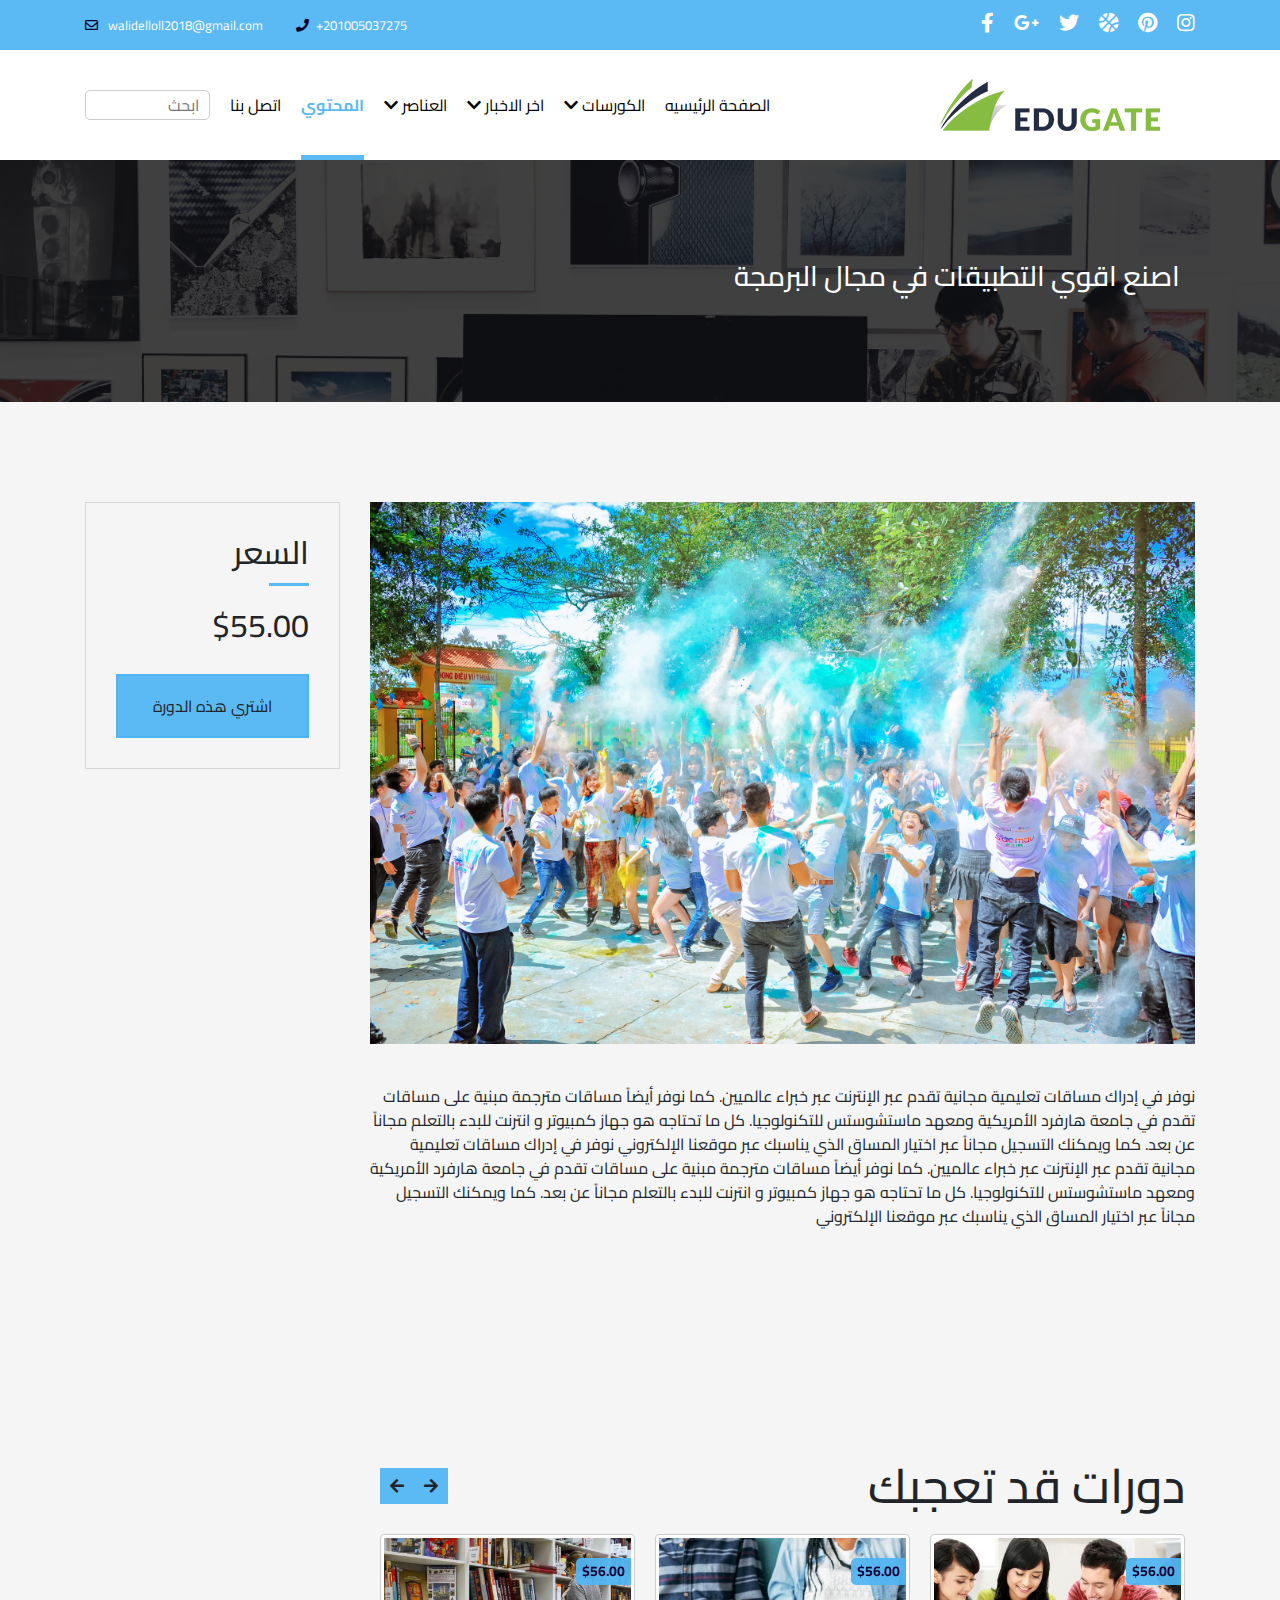
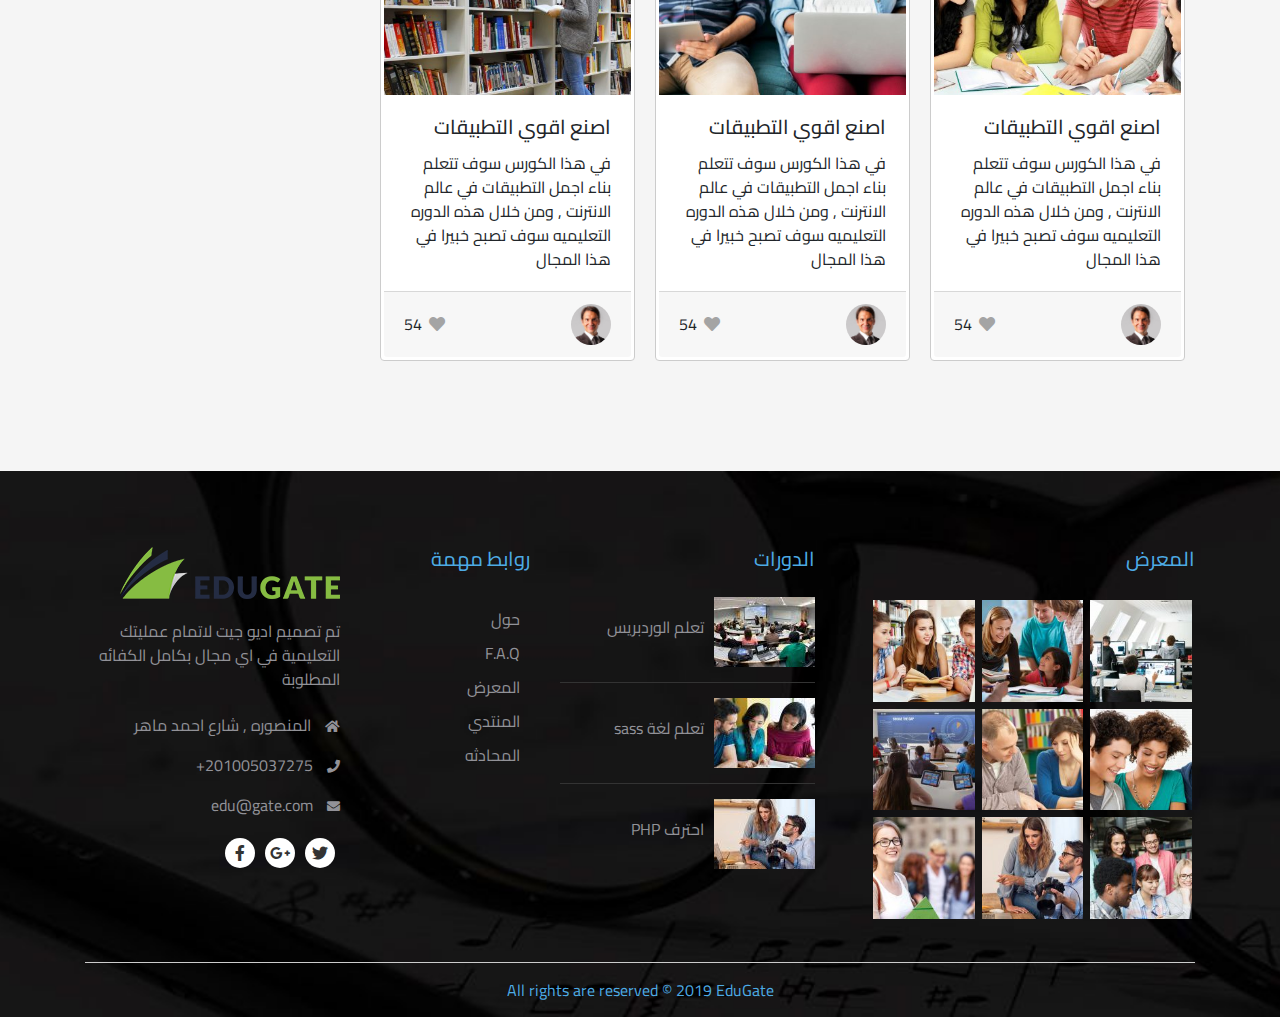
==== inner-pages/content.html @ 01ead056 "final changes *website is done*" ====
<!DOCTYPE html>
<html>
  <head>
    <meta charset="UTF-8">
    <meta meta name="viewport" content="width=device-width, initial-scale=1.0">
    <meta name="keywords" content="HTML,CSS,XML,JavaScript">
    <meta name="author" content="MR. Loll">
    <title>EduGate - Content</title>
    <link rel="stylesheet" href="https://fonts.googleapis.com/css?family=Cairo&amp;display=swap">
    <link rel="stylesheet" href="../css/all.min.css" type="text/css">
    <link rel="stylesheet" href="../css/bootstrap.min.css" type="text/css">
    <link rel="stylesheet" href="../css/animate.css" type="text/css">
    <link rel="stylesheet" href="../css/slick.css" type="text/css">
    <link rel="stylesheet" href="../css/jquery.fancybox.min.css" type="text/css">
    <link rel="stylesheet" href="../css/app.css" type="text/css">
    <link rel="stylesheet" href="../css/content.css" type="text/css">
    <style>
      .felx {width: 100%}
      .contact-form form .form-group:first-of-type{margin-left: 50px}
      .contact-form form .form-group {width: 50%}
      input[type="submit"] {margin}
      @media (max-width: 576px) {
          form {
              margin-top:0;
          }
      }
    </style>
  </head>
  <body>
    <!--**************************-->
    <!--==========================-->
    <!--       START HEADER-->
    <!--==========================-->
    <!--**************************-->
    <header>
      <div class="top-nav d-none d-md-block">
        <div class="container">
          <div class="row">
            <div class="contact col-12 col-lg-6 text-center text-lg-left">
              <div class="mail">                           <a href="mailto:walidelloll2018@gmail.com"><i class="far fa-envelope"></i> walidelloll2018@gmail.com</a></div>
              <div class="phone"><i class="fas fa-phone"></i><span>+201005037275</span></div>
            </div>
            <div class="social col-12 col-lg-6 text-center text-lg-right"><a class="facebook" href="http://facebook.com" target="_blank"><i class="fab fa-facebook-f"></i></a><a class="facebook" href="http://google.com" target="_blank"><i class="fab fa-google-plus-g"></i></a><a class="facebook" href="http://twitter.com" target="_blank"><i class="fab fa-twitter"></i></a><a class="facebook" href="http://dribble.com" target="_blank"><i class="fas fa-basketball-ball"></i></a><a class="facebook" href="http://pinterest.com" target="_blank"><i class="fab fa-pinterest"></i></a><a class="facebook" href="http://instagram.com" target="_blank"><i class="fab fa-instagram"></i></a></div>
          </div>
        </div>
      </div>
      <!--**************************-->
      <!--==========================-->
      <!--      START NAV BAR-->
      <!--==========================-->
      <!--**************************-->
      <nav>
        <div class="container">
          <div class="row">
            <div class="bars col"><i class="fas fa-bars"></i></div>
            <div class="nav-links col-12 col-lg-9 text-right">
              <div class="wrapper">
                <ul> 
                  <!--=============-->
                  <!-- one link -->
                  <!--==============-->
                  <li class="link"> <a href="../index.html">الصفحة الرئيسيه</a></li>
                  <!--=============-->
                  <!-- one link -->
                  <!--==============-->
                  <li class="link" data-class=".courses"><a href="courses.html"><i class="fas fa-chevron-down"></i>  الكورسات</a>
                    <div class="box courses">
                      <ul>
                        <!--=============-->
                        <!-- sublinks-->
                        <!--==============-->
                        <li><a href="#">الكورس الاول</a></li>
                        <li><a href="#">الكورس الثاني</a></li>
                        <li><a href="#">الكورس الثالث</a></li>
                      </ul>
                    </div>
                  </li>
                  <!--=============-->
                  <!-- one link -->
                  <!--==============-->
                  <li class="link" data-class=".news"><a href="#"><i class="fas fa-chevron-down"></i>  اخر الاخبار</a>
                    <div class="box news">
                      <ul>
                        <!--=============-->
                        <!-- sublinks-->
                        <!--==============-->
                        <li><a href="#">الخبر الاول</a></li>
                        <li><a href="#">الخبر الثاني</a></li>
                        <li><a href="#">الخبر الثالث</a></li>
                      </ul>
                    </div>
                  </li>
                  <!--=============-->
                  <!-- one link -->
                  <!--==============-->
                  <li class="link" data-class=".elements"><a href="#"><i class="fas fa-chevron-down"></i>  العناصر </a>
                    <div class="box elements">
                      <ul>
                        <!--=============-->
                        <!-- sublinks-->
                        <!--==============-->
                        <li><a href="#">العنصر الاول</a></li>
                        <li><a href="#">العنصر الثاني</a></li>
                        <li><a href="#">العنصر الثالث</a></li>
                      </ul>
                    </div>
                  </li>
                  <!--=============-->
                  <!-- one link -->
                  <!--==============-->
                  <li class="link active"> <a href="content.html">المحتوي</a></li>
                  <!--=============-->
                  <!-- one link -->
                  <!--==============-->
                  <li class="link"><a href="contact.html">اتصل بنا</a></li>
                  <li class="link search">
                    <form dir="rtl">
                      <input type="search" placeholder="ابحث">
                    </form>
                  </li>
                </ul>
              </div>
            </div>
            <div class="brand col-3">
              <div class="img"><img class="img-fluid" src="../images/logo-1.png"></div>
            </div>
          </div>
        </div>
      </nav>
    </header>
    <!--**************************-->
    <!--==========================-->
    <!--  START CONTACT FORM-->
    <!--==========================-->
    <!--**************************-->
    <!--**************************-->
    <!--==========================-->
    <!--      START   DESC-->
    <!--==========================-->
    <!--**************************-->
    <section class="top-desc text-right">
      <div class="overlay"></div>
      <div class="container">
        <h3>اصنع اقوي التطبيقات في مجال البرمجة</h3>
      </div>
    </section>
    <!--**************************-->
    <!--==========================-->
    <!--      PRICE BOX-->
    <!--==========================-->
    <!--**************************-->
    <section class="content text-right">
      <div class="container">
        <div class="row">
          <div class="col-12 col-md-3 order-2 order-md-0">
            <div class="holder">
              <div class="price-box">
                <h4>السعر</h4>
                <h5>$55.00</h5><a href="#">اشتري هذه الدورة</a>
              </div>
            </div>
          </div>
          <div class="col-12 col-md-9">
            <div class="img"><img class="img-fluid" src="../images/content-1.jpg" alt="#"></div>
            <div class="text">
              <p>نوفر في إدراك مساقات تعليمية مجانية تقدم عبر الإنترنت عبر خبراء عالميين. كما نوفر أيضاً مساقات مترجمة مبنية على مساقات تقدم في جامعة هارفرد الأمريكية ومعهد ماستشوستس للتكنولوجيا. كل ما تحتاجه هو جهاز كمبيوتر و انترنت للبدء بالتعلم مجاناً عن بعد. كما ويمكنك التسجيل مجاناً عبر اختيار المساق الذي يناسبك عبر موقعنا الإلكتروني  نوفر في إدراك مساقات تعليمية مجانية تقدم عبر الإنترنت عبر خبراء عالميين. كما نوفر أيضاً مساقات مترجمة مبنية على مساقات تقدم في جامعة هارفرد الأمريكية ومعهد ماستشوستس للتكنولوجيا. كل ما تحتاجه هو جهاز كمبيوتر و انترنت للبدء بالتعلم مجاناً عن بعد. كما ويمكنك التسجيل مجاناً عبر اختيار المساق الذي يناسبك عبر موقعنا الإلكتروني</p>
            </div>
          </div>
        </div>
      </div>
    </section>
    <!--**************************-->
    <!--==========================-->
    <!--       COURSES -->
    <!--==========================-->
    <!--**************************-->
    <section class="course">
      <div class="container"> 
        <h2 class="text-center">دورات قد تعجبك</h2>
        <div class="row justify-content-end">
          <div class="related-courses col-12 col-md-9">
            <div class="course-item text-right">
              <div class="card">
                <div class="card-img-top"><img class="w-100" src="../images/course1.jpg" alt="#">
                  <div class="price"><span>$56.00</span></div>
                  <div class="overlay"></div>
                  <div class="browse"><a href="#"><i class="fa fa-link"></i></a></div>
                </div>
                <div class="card-body"><a href="#">
                    <h5 class="card-title">اصنع اقوي التطبيقات</h5></a>
                  <p class="card-text">في هذا الكورس سوف تتعلم بناء اجمل التطبيقات في عالم الانترنت , ومن خلال هذه الدوره التعليميه سوف تصبح خبيرا في هذا المجال</p>
                </div>
                <div class="card-footer">
                  <div class="person"><img class="w-100" src="../images/person1.jpg" alt="#">
                    <div class="name"><span>David Austin</span></div>
                  </div>
                  <div class="info"><span>54</span><i class="fas fa-heart"></i></div>
                </div>
              </div>
            </div>
            <div class="course-item text-right">
              <div class="card">
                <div class="card-img-top"><img class="w-100" src="../images/course2.jpg" alt="#">
                  <div class="price"><span>$56.00</span></div>
                  <div class="overlay"></div>
                  <div class="browse"><a href="#"><i class="fa fa-link"></i></a></div>
                </div>
                <div class="card-body"><a href="#">
                    <h5 class="card-title">اصنع اقوي التطبيقات</h5></a>
                  <p class="card-text">في هذا الكورس سوف تتعلم بناء اجمل التطبيقات في عالم الانترنت , ومن خلال هذه الدوره التعليميه سوف تصبح خبيرا في هذا المجال</p>
                </div>
                <div class="card-footer">
                  <div class="person"><img class="w-100" src="../images/person1.jpg" alt="#">
                    <div class="name"><span>David Austin</span></div>
                  </div>
                  <div class="info"><span>54</span><i class="fas fa-heart"></i></div>
                </div>
              </div>
            </div>
            <div class="course-item text-right">
              <div class="card">
                <div class="card-img-top"><img class="w-100" src="../images/course3.jpg" alt="#">
                  <div class="price"><span>$56.00</span></div>
                  <div class="overlay"></div>
                  <div class="browse"><a href="#"><i class="fa fa-link"></i></a></div>
                </div>
                <div class="card-body"><a href="#">
                    <h5 class="card-title">اصنع اقوي التطبيقات</h5></a>
                  <p class="card-text">في هذا الكورس سوف تتعلم بناء اجمل التطبيقات في عالم الانترنت , ومن خلال هذه الدوره التعليميه سوف تصبح خبيرا في هذا المجال</p>
                </div>
                <div class="card-footer">
                  <div class="person"><img class="w-100" src="../images/person1.jpg" alt="#">
                    <div class="name"><span>David Austin</span></div>
                  </div>
                  <div class="info"><span>54</span><i class="fas fa-heart"></i></div>
                </div>
              </div>
            </div>
            <div class="course-item text-right">
              <div class="card">
                <div class="card-img-top"><img class="w-100" src="../images/course4.jpg" alt="#">
                  <div class="price"><span>$56.00</span></div>
                  <div class="overlay"></div>
                  <div class="browse"><a href="#"><i class="fa fa-link"></i></a></div>
                </div>
                <div class="card-body"><a href="#">
                    <h5 class="card-title">اصنع اقوي التطبيقات</h5></a>
                  <p class="card-text">في هذا الكورس سوف تتعلم بناء اجمل التطبيقات في عالم الانترنت , ومن خلال هذه الدوره التعليميه سوف تصبح خبيرا في هذا المجال</p>
                </div>
                <div class="card-footer">
                  <div class="person"><img class="w-100" src="../images/person1.jpg" alt="#">
                    <div class="name"><span>David Austin</span></div>
                  </div>
                  <div class="info"><span>54</span><i class="fas fa-heart"></i></div>
                </div>
              </div>
            </div>
            <div class="course-item text-right">
              <div class="card">
                <div class="card-img-top"><img class="w-100" src="../images/course5.jpg" alt="#">
                  <div class="price"><span>$56.00</span></div>
                  <div class="overlay"></div>
                  <div class="browse"><a href="#"><i class="fa fa-link"></i></a></div>
                </div>
                <div class="card-body"><a href="#">
                    <h5 class="card-title">اصنع اقوي التطبيقات</h5></a>
                  <p class="card-text">في هذا الكورس سوف تتعلم بناء اجمل التطبيقات في عالم الانترنت , ومن خلال هذه الدوره التعليميه سوف تصبح خبيرا في هذا المجال</p>
                </div>
                <div class="card-footer">
                  <div class="person"><img class="w-100" src="../images/person1.jpg" alt="#">
                    <div class="name"><span>David Austin</span></div>
                  </div>
                  <div class="info"><span>54</span><i class="fas fa-heart"></i></div>
                </div>
              </div>
            </div>
          </div>
        </div>
      </div>
    </section>
    <footer class="text-right">
      <div class="container">
        <div class="row">
          <!--=========-->
          <!--start brand and social-->
          <!--=========-->
          <div class="order-sm-0 order-md-2 order-lg-0 col-md-6 col-lg-3">
            <div class="heading"><img src="../images/logo-1.png">
              <p>تم تصميم اديو جيت لاتمام عمليتك التعليمية في اي مجال بكامل الكفائه المطلوبة</p>
            </div>
            <div class="description">
              <div class="location">
                <p>المنصوره , شارع احمد ماهر <i class="fas fa-home"></i></p>
                <p>+201005037275 <i class="fas fa-phone"></i></p>
                <p><a href="mailto:edu@gate.com">edu@gate.com</a> <i class="fas fa-envelope"></i></p>
              </div>
              <div class="social">
                <div><a href="#" target="_blank"><i class="fab fa-facebook-f"></i></a><a href="#" target="_blank"><i class="fab fa-google-plus-g"></i></a><a href="" target="_blank"><i class="fab fa-twitter"></i></a></div>
              </div>
            </div>
          </div>
          <!--=========-->
          <!--start useful links-->
          <!--=========-->
          <div class="order-sm-0 order-md-1 order-lg-0  col-md-6  col-lg-2 links">
            <div class="heading">
              <h5>روابط مهمة</h5>
            </div>
            <ul>
              <li><a href="#">حول</a></li>
              <li><a href="#">F.A.Q</a></li>
              <li><a href="#">المعرض</a></li>
              <li><a href="#">المنتدي</a></li>
              <li><a href="#">المحادثه</a></li>
            </ul>
          </div>
          <!--=========-->
          <!--start footer blogs-->
          <!--=========-->
          <div class="order-sm-0 order-md-2 order-lg-0 col-md-6 col-lg-3">
            <div class="heading">
              <h5>الدورات</h5>
            </div>
            <div class="blogs">
              <!--one blog-->
              <div class="blog">
                <div class="img"> <img src="../images/footer-course1.jpg"></div>
                <div class="desc">
                  <p><a href="#">تعلم الوردبريس</a> </p>
                </div>
              </div>
              <!--one blog-->
              <div class="blog">
                <div class="img"> <img src="../images/footer-course2.jpg"></div>
                <div class="desc">
                  <p><a href="#">
                      <bdi>sass</bdi> تعلم لغة</a></p>
                </div>
              </div>
              <!--one blog-->
              <div class="blog">
                <div class="img"> <img src="../images/footer-course3.jpg"></div>
                <div class="desc">
                  <p><a href="#">
                      <bdi>PHP</bdi> احترف</a></p>
                </div>
              </div>
            </div>
          </div>
          <!--=========-->
          <!--start gallery pics-->
          <!--=========-->
          <div class="order-sm-0 order-md-2 order-lg-0 col-md-6 col-lg-4">
            <div class="heading">
              <h5>المعرض</h5>
            </div>
            <div class="footer-gallery"><a href="../images/gallery-lg1.jpg" data-fancybox="gallery"><img src="../images/gallery1.jpg"></a><a href="../images/gallery-lg2.jpg" data-fancybox="gallery"><img src="../images/gallery2.jpg"></a><a href="../images/gallery-lg3.jpg" data-fancybox="gallery"><img src="../images/gallery3.jpg"></a><a href="../images/gallery-lg4.jpg" data-fancybox="gallery"><img src="../images/gallery4.jpg"></a><a href="../images/gallery-lg5.jpg" data-fancybox="gallery"><img src="../images/gallery5.jpg"></a><a href="../images/gallery-lg6.jpg" data-fancybox="gallery"><img src="../images/gallery6.jpg"></a><a href="../images/gallery-lg7.jpg" data-fancybox="gallery"><img src="../images/gallery7.jpg"></a><a href="../images/gallery-lg8.jpg" data-fancybox="gallery"><img src="../images/gallery8.jpg"></a><a href="../images/gallery-lg9.jpg" data-fancybox="gallery"><img src="../images/gallery9.jpg"></a></div>
          </div>
        </div>
        <div class="copy">
          <p>All rights are reserved &copy; 2019 EduGate </p>
        </div>
      </div>
    </footer><i class="scroll-top fas fa-chevron-up"></i>
  </body>
  <script src="../js/jQuery-3-4-1.min.js"></script>
  <script src="../js/wow.min.js"></script>
  <script src="../js/bootstrap.min.js"></script>
  <script src="../js/slick.min.js"></script>
  <script src="../js/jquery.fancybox.min.js"></script>
  <script src="../js/app.js"></script>
  <script>
    $(document).ready(function () {
    
        $(window).on('scroll', function () {
    
            //showing the scroll top button
            if($(window).scrollTop() > 200) {
                $('.scroll-top').fadeIn();
            }else {
                $('.scroll-top').fadeOut();
            }
        });
    });
  </script>
  <script>
    $('.related-courses').slick({
        dots: false,
        autoplay: false,
        autoplaySpeed: 1000,
        infinite: true,
        slidesToShow: 3,
        slidesToScroll: 1,
        nextArrow: '<i class="fa fa-arrow-right"></i>',
        prevArrow: '<i class="fa fa-arrow-left"></i>',      
        responsive: [
            {
                breakpoint: 1024,
                settings: {
                    slidesToShow: 2,
                }
            },
            {
                breakpoint: 767,
                settings: {
                    slidesToShow: 1,
                }
            },
            // You can unslick at a given breakpoint now by adding:
            // settings: "unslick"
            // instead of a settings object
        ]        
    });
             
  </script>
</html>
---- css/app.css ----
/*
=======================
===== global style ====
=======================
*/
a {
  color: inherit;
}
a:hover {
  color: inherit;
  text-decoration: none;
}

* {
  outline: 0 !important;
  font-family: "Cairo", sans-serif;
}

/*===============
    start  placeholder
===============*/
footer .description .social i, .testem .row .slick-dots li, .instructors .row [class*=fa-arrow], .online-learning .row .plan .outline .icon, .process .row .plan .outline .icon, .sponsor .img img, .gallery .heading .ul-links ul li::before, .gallery .heading .ul-links ul li, .course .course-item .card-img-top .browse, .course .row [class*=fa-arrow], .features .container .feat, header nav .container .row .nav-links ul li.link .box ul li, header nav .container .row .nav-links ul li.link::before, header nav .container .row .nav-links ul li.link, header nav .container .row .brand img, header .top-nav i:hover, header .top-nav a:hover, header .top-nav span:hover, .scroll-top, .button {
  -webkit-transition: all 0.2s ease;
  -moz-transition: all 0.2s ease;
  -o-transition: all 0.2s ease;
  transition: all 0.2s ease;
}

/*************
    body
*************/
body {
  position: relative;
}

/*************
    ul
*************/
ul {
  padding: 0;
  margin: 0;
  list-style: none;
}

/*************
    a (link)
*************/
a {
  outline: none;
  color: inherit;
}
a:hover {
  text-decoration: none;
}

.capitlize {
  text-transform: uppercase;
}

/*************
    button
*************/
.button {
  display: inline-block;
  padding: 10px 30px;
  margin-top: 20px;
  background: rgba(81, 181, 242, 0.94);
  border-radius: 4px;
  color: black;
  -webkit-transition-timing-function: ease;
  -moz-transition-timing-function: ease;
  -ms-transition-timing-function: ease;
  -o-transition-timing-function: ease;
  transition-timing-function: ease;
  -webkit-transition-duration: 0.5s;
  -moz-transition-duration: 0.5s;
  -ms-transition-duration: 0.5s;
  -o-transition-duration: 0.5s;
  transition-duration: 0.5s;
}
.button:hover {
  background: #03619af0;
  color: white;
}

.scroll-top {
  display: none;
  cursor: pointer;
  background-color: rgba(81, 181, 242, 0.94);
  text-align: center;
  padding: 10px;
  font-size: 25px;
  color: #110133;
  position: fixed;
  bottom: 50px;
  right: 50px;
  z-index: 30;
}
.scroll-top:hover {
  background-color: #03619af0;
}
@media (max-width: 991px) {
  .scroll-top {
    padding: 15px;
    font-size: 17px;
  }
  .scroll-top:hover {
    background: #03619af0;
    color: white;
  }
}

h1 {
  font-size: 3rem;
}
@media (max-width: 767px) {
  h1 {
    font-size: 2rem;
  }
}

h2 {
  font-size: 3rem;
}
@media (max-width: 767px) {
  h2 {
    font-size: 2rem;
  }
}

@media (max-width: 767px) {
  h3 {
    font-size: 26px;
  }
}

/*
=======================
===== start header ====
=======================
*/
header {
  width: 100%;
  color: #fff;
  line-height: 50px;
  font-size: 13px;
}
header .top-nav {
  /*
  =======================
  ===== start top-nav ====
  =======================
  */
  background-color: rgba(81, 181, 242, 0.94);
}
header .top-nav i:hover, header .top-nav a:hover, header .top-nav span:hover {
  color: #110133;
}
header .top-nav .contact div {
  display: inline-block;
  margin-right: 30px;
}
header .top-nav .contact div i {
  color: #110133;
  margin-right: 7px;
}
header .top-nav .social a:not(:last-of-type) {
  margin-right: 20px;
}
header .top-nav .social i {
  font-size: 20px;
}
header nav {
  /*
  =======================
  ===== start header ====
  =======================
  */
  width: 100%;
  background-color: #fff;
  z-index: 20;
}
header nav .container {
  height: 100%;
}
header nav .container .row {
  position: relative;
}
header nav .container .row .brand {
  display: flex;
  align-items: center;
}
header nav .container .row .nav-links {
  z-index: 20;
  position: static;
}
header nav .container .row .nav-links ul {
  position: relative;
}
header nav .container .row .nav-links ul li.search input {
  height: 30px;
  width: 125px;
  display: inline-block;
  border: 1px solid #ccc;
  border-radius: 5px;
  padding-right: 10px;
}
header nav .container .row .nav-links ul li.link {
  float: right;
  padding: 30px 0;
  font-size: 16px;
  display: inline-block;
  color: black;
  text-transform: uppercase !important;
  position: relative;
  font-style: normal;
  font-variant: normal;
  text-rendering: auto;
  cursor: pointer;
}
header nav .container .row .nav-links ul li.link:not(:last-of-type) {
  margin-left: 20px;
}
header nav .container .row .nav-links ul li.link.active {
  color: rgba(81, 181, 242, 0.94);
  font-weight: bold;
}
header nav .container .row .nav-links ul li.link:hover, header nav .container .row .nav-links ul li.link.active {
  color: rgba(81, 181, 242, 0.94);
}
header nav .container .row .nav-links ul li.link:hover::before, header nav .container .row .nav-links ul li.link.active::before {
  width: 100%;
}
header nav .container .row .nav-links ul li.link::before {
  content: "";
  position: absolute;
  bottom: 0;
  right: 0;
  width: 0;
  height: 5px;
  background-color: rgba(81, 181, 242, 0.94);
}
header nav .container .row .nav-links ul li.link .box {
  display: none;
  right: 0;
  padding-right: 20px;
  position: absolute;
  min-width: 200px;
  color: black;
  background-color: white;
  border-bottom-left-radius: 3px;
  border-bottom-right-radius: 3px;
  border-bottom: 5px solid rgba(81, 181, 242, 0.94);
  z-index: 10;
  -webkit-box-shadow: 0px 6px 14px 0px rgba(0, 0, 0, 0.3);
  -moz-box-shadow: 0px 6px 14px 0px rgba(0, 0, 0, 0.3);
  -ms-box-shadow: 0px 6px 14px 0px rgba(0, 0, 0, 0.3);
  -o-box-shadow: 0px 6px 14px 0px rgba(0, 0, 0, 0.3);
  box-shadow: 0px 6px 14px 0px rgba(0, 0, 0, 0.3);
}
header nav .container .row .nav-links ul li.link .box ul li:hover {
  padding-right: 10px;
}
@media (min-width: 992px) {
  header nav .container .row .nav-links {
    /*
    =======================
    ===== media query for nav 
    =======================
    */
    display: flex !important;
  }
}
@media (max-width: 991px) {
  header nav .container .row .nav-links {
    -webkit-box-shadow: 0px 6px 14px 0px rgba(0, 0, 0, 0.3);
    -moz-box-shadow: 0px 6px 14px 0px rgba(0, 0, 0, 0.3);
    -ms-box-shadow: 0px 6px 14px 0px rgba(0, 0, 0, 0.3);
    -o-box-shadow: 0px 6px 14px 0px rgba(0, 0, 0, 0.3);
    box-shadow: 0px 6px 14px 0px rgba(0, 0, 0, 0.3);
    display: none;
    position: absolute;
    top: 50px;
    right: 0;
    background: white;
  }
  header nav .container .row .nav-links ul {
    height: 100%;
    width: 100%;
    float: right;
  }
  header nav .container .row .nav-links ul li.link {
    padding: 0 !important;
    margin: 0 !important;
    display: block;
    float: none;
  }
  header nav .container .row .nav-links ul li.link:not(:last-of-type) {
    border-bottom: 1px solid #dedede;
  }
  header nav .container .row .nav-links ul li.link::before {
    height: 0;
  }
  header nav .container .row .nav-links ul li.link a i {
    float: left;
    position: relative;
    top: 19px;
  }
  header nav .container .row .nav-links ul li.link .box {
    position: relative;
    border-bottom: none;
    -webkit-box-shadow: none;
    -moz-box-shadow: none;
    -ms-box-shadow: none;
    -o-box-shadow: none;
    box-shadow: none;
  }
  header nav .container .row .nav-links ul li.search form input {
    width: 100%;
  }
}
header nav .container .row .bars {
  display: none;
  color: rgba(81, 181, 242, 0.94);
  font-size: 30px;
  cursor: pointer;
}
@media (max-width: 991px) {
  header nav .container .row .bars {
    display: block;
  }
}

/*
=======================
===== START SLIDER ====
=======================
*/
.slider {
  position: relative;
}
.slider .carousel .carousel-inner .carousel-item {
  height: 650px;
}
.slider .carousel .carousel-inner .carousel-item .img1 {
  background: url(../images/slider-1.jpg) no-repeat;
}
.slider .carousel .carousel-inner .carousel-item .img2 {
  background: url(../images/slider2.jpg);
}
.slider .carousel .carousel-inner .carousel-item .img3 {
  background: url(../images/slider3.jpg);
}
.slider .carousel .carousel-inner .carousel-item .img {
  background-size: cover;
  height: 100%;
  width: 100%;
}
.slider .carousel .carousel-inner .carousel-item .carousel-caption {
  top: 50%;
  bottom: 0;
  -webkit-transform: translateY(-50%);
  -moz-transform: translateY(-50%);
  -ms-transform: translateY(-50%);
  -o-transform: translateY(-50%);
  transform: translateY(-50%);
  text-align: right;
  height: 100%;
  display: flex;
  align-items: center;
  align-content: center;
  justify-content: flex-end;
  flex-wrap: wrap;
}
.slider .carousel .carousel-inner .carousel-item .carousel-caption h2 {
  flex-basis: 100%;
}
.slider .carousel .carousel-inner .carousel-item .carousel-caption p {
  font-size: 24px;
  flex-basis: 100%;
  margin: 20px 0;
}
@media (max-width: 991px) {
  .slider .carousel .carousel-inner .carousel-item .carousel-caption {
    justify-content: center;
    text-align: center;
  }
}
@media (max-width: 767px) {
  .slider .carousel .carousel-inner {
    /*
    =======================
    ===== media query slider
    =======================
    */
  }
  .slider .carousel .carousel-inner .carousel-item {
    height: 400px;
  }
  .slider .carousel .carousel-inner .carousel-item .carousel-caption {
    justify-content: center;
  }
  .slider .carousel .carousel-inner .carousel-item .carousel-caption p {
    font-size: 15px;
  }
  .slider .carousel .carousel-inner .carousel-item .carousel-caption .button {
    padding: 7px 20px;
  }
}

/*
=======================
===== START FEATURES===
=======================
*/
.features .container .feat {
  text-align: right;
  padding: 40px 20px;
  color: white;
  -webkit-transform: translateY(-100px);
  -moz-transform: translateY(-100px);
  -ms-transform: translateY(-100px);
  -o-transform: translateY(-100px);
  transform: translateY(-100px);
  -webkit-transition-timing-function: ease;
  -moz-transition-timing-function: ease;
  -ms-transition-timing-function: ease;
  -o-transition-timing-function: ease;
  transition-timing-function: ease;
  -webkit-transition-duration: 0.5s;
  -moz-transition-duration: 0.5s;
  -ms-transition-duration: 0.5s;
  -o-transition-duration: 0.5s;
  transition-duration: 0.5s;
  position: relative;
  z-index: 11;
}
.features .container .feat:hover {
  -webkit-transform: translateY(-150px);
  -moz-transform: translateY(-150px);
  -ms-transform: translateY(-150px);
  -o-transform: translateY(-150px);
  transform: translateY(-150px);
}
.features .container .feat i {
  font-size: 3.5rem;
  margin-bottom: 10px;
}
.features .container .feat4 {
  background: #10c45c;
}
.features .container .feat3 {
  background: #fdc735;
}
.features .container .feat2 {
  background: #307ad5;
}
.features .container .feat1 {
  background: #e948ae;
}
@media (max-width: 991px) {
  .features .container {
    max-width: 100% !important;
  }
  .features .container .feat {
    text-align: center;
    -webkit-transform: translateY(0px);
    -moz-transform: translateY(0px);
    -ms-transform: translateY(0px);
    -o-transform: translateY(0px);
    transform: translateY(0px);
  }
  .features .container .feat:hover {
    -webkit-transform: translateY(0);
    -moz-transform: translateY(0);
    -ms-transform: translateY(0);
    -o-transform: translateY(0);
    transform: translateY(0);
  }
}

/*
=======================
===== START FEATURES===
=======================
*/
.intro {
  padding: 100px 0;
  background: url(../images/intro.jpg) 50% 50% no-repeat;
  background-size: cover;
}
.intro .row .wrapper p:first-of-type {
  font-size: 25px;
}
@media (min-width: 768px) {
  .intro .row {
    justify-content: flex-end;
  }
}
@media (max-width: 767px) {
  .intro .row p:first-of-type {
    font-size: 20px !important;
  }
}

/*
=======================
===== START courses ===
=======================
*/
.course {
  padding: 100px 10px;
}
.course h1 {
  margin-bottom: 20px;
}
.course .row {
  display: flex;
  justify-content: center;
  flex-wrap: nowrap;
  align-items: center;
}
.course .row [class*=fa-arrow] {
  background: rgba(81, 181, 242, 0.94);
  padding: 10px;
  cursor: pointer;
}
.course .row [class*=fa-arrow]:hover {
  background-color: #03619af0;
  color: white;
}
.course .course-item {
  margin: 10px;
  cursor: grab;
}
.course .course-item .card {
  border: 1px solid #ccc;
  padding: 3px;
}
.course .course-item .card-img-top {
  z-index: 10;
  position: relative;
}
.course .course-item .card-img-top img {
  max-width: 100%;
}
.course .course-item .card-img-top:hover .browse {
  Zoom: 1;
  filter: alpha(opacity=100);
  opacity: 1;
}
.course .course-item .card-img-top .price {
  position: absolute;
  z-index: 2;
  top: 20px;
  right: 0;
  padding: 3px 6px;
  color: #110133;
  font-weight: bold;
  font-size: 14px;
  border-top-left-radius: 5px;
  border-bottom-left-radius: 5px;
  width: auto;
  background: rgba(81, 181, 242, 0.94);
}
.course .course-item .card-img-top .overlay {
  Zoom: 1;
  filter: alpha(opacity=50);
  opacity: 0.5;
  position: absolute;
  top: 0;
  right: 0;
  height: 100%;
  background: #03619af0;
}
.course .course-item .card-img-top .browse {
  Zoom: 1;
  filter: alpha(opacity=0);
  opacity: 0;
  position: relative;
  top: 50%;
  -ms-transform: translateY(-50%);
  -webkit-transform: translateY(-50%);
  transform: translateY(-50%);
  -webkit-transition-duration: 0.5s;
  -moz-transition-duration: 0.5s;
  -ms-transition-duration: 0.5s;
  -o-transition-duration: 0.5s;
  transition-duration: 0.5s;
  position: absolute;
  right: 40%;
}
.course .course-item .card-img-top .browse i {
  cursor: pointer;
  color: white;
  padding: 15px;
  border-radius: 50%;
  border: 1px solid rgba(81, 181, 242, 0.94);
}
.course .course-item .card-footer {
  display: flex;
  align-items: center;
  justify-content: space-between;
  flex-direction: row-reverse;
}
.course .course-item .card-footer .person {
  width: 40px;
  position: relative;
}
.course .course-item .card-footer .person img {
  border-radius: 50%;
  cursor: pointer;
}
.course .course-item .card-footer .person:hover .name {
  display: inline;
}
.course .course-item .card-footer .person .name {
  display: none;
  position: absolute;
  top: -35px;
  right: -37%;
  padding: 0px 5px;
  border-radius: 4px;
  text-align: center;
  white-space: nowrap;
  background: rgba(81, 181, 242, 0.94);
}
.course .course-item .card-footer .person .name span {
  font-size: 11px;
  color: white;
  line-height: 0.5;
  position: relative;
}
.course .course-item .card-footer .person .name span::after {
  position: absolute;
  content: "";
  background-color: rgba(81, 181, 242, 0.94);
  border-right: 3px solid rgba(81, 181, 242, 0.94);
  border-top: 3px solid rgba(81, 181, 242, 0.94);
  -webkit-transform: rotate(135deg);
  -moz-transform: rotate(135deg);
  -ms-transform: rotate(135deg);
  -o-transform: rotate(135deg);
  transform: rotate(135deg);
  width: 10px;
  height: 10px;
  bottom: -5px;
  right: 42%;
}
.course .course-item .card-footer .info i {
  margin-left: 7px;
  color: #a4a4a4;
}

/*
=======================
===== START VIDEOS ===
=======================
*/
.videos {
  padding: 50px 0;
}
.videos h1 {
  margin-bottom: 50px;
}
.videos .wrapper .item {
  position: relative;
  overflow: hidden;
}
.videos .wrapper .item:hover .overlay {
  width: 100%;
  height: 100%;
  top: 0;
  left: 0;
  opacity: 1;
}
.videos .wrapper .item:hover figure figcaption {
  -webkit-transform: translateY(150px);
  -moz-transform: translateY(150px);
  -ms-transform: translateY(150px);
  -o-transform: translateY(150px);
  transform: translateY(150px);
}
.videos .wrapper .item .overlay {
  opacity: 0;
  background: rgba(0, 0, 0, 0.7);
  position: absolute;
  left: 50%;
  top: 50%;
  width: 0px;
  height: 0px;
  z-index: 1;
  -webkit-transition: all 0.4s ease-in-out;
  -moz-transition: all 0.4s ease-in-out;
  -ms-transition: all 0.4s ease-in-out;
  -o-transition: all 0.4s ease-in-out;
  transition: all 0.4s ease-in-out;
  color: white;
  font-size: 20px;
}
.videos .wrapper .item .overlay a {
  width: 100%;
  height: 100%;
  display: flex;
  justify-content: center;
  align-items: center;
}
.videos .wrapper .item figure {
  position: relative;
  margin: 0;
  color: white;
  font-weight: bold;
}
.videos .wrapper .item figure img {
  width: 100%;
}
.videos .wrapper .item figure figcaption {
  position: absolute;
  bottom: 0;
  right: 0;
  width: 100%;
  padding: 10px;
  background: linear-gradient(transparent, rgba(0, 0, 0, 0.9) 90%);
  -webkit-transition: all 0.4s ease-in-out;
  -moz-transition: all 0.4s ease-in-out;
  -ms-transition: all 0.4s ease-in-out;
  -o-transition: all 0.4s ease-in-out;
  transition: all 0.4s ease-in-out;
}
.videos .wrapper .item figure figcaption h5 {
  font-weight: bold;
}

/*
=======================
===== START GALLERY ===
=======================
*/
.gallery {
  padding-top: 50px;
}
.gallery .heading {
  margin-bottom: 50px;
}
.gallery .heading h1 {
  margin-bottom: 30px;
}
.gallery .heading .ul-links ul {
  display: inline-block;
}
.gallery .heading .ul-links ul li {
  float: right;
  display: inline-block;
  margin: 7px;
  font-size: 20px;
  position: relative;
  padding-bottom: 10px;
  cursor: pointer;
}
.gallery .heading .ul-links ul li::before {
  content: "";
  position: absolute;
  bottom: 0;
  right: 0;
  width: 0;
  height: 2px;
  background-color: rgba(81, 181, 242, 0.94);
}
.gallery .heading .ul-links ul li.active, .gallery .heading .ul-links ul li:hover {
  color: rgba(81, 181, 242, 0.94);
}
.gallery .heading .ul-links ul li.active::before, .gallery .heading .ul-links ul li:hover::before {
  width: 100%;
}
@media (max-width: 767px) {
  .gallery .heading .ul-links ul li {
    font-size: 15px;
  }
}
.gallery .wrapper {
  display: flex;
}
.gallery .wrapper .flex {
  width: 50%;
  display: flex;
  flex-wrap: wrap;
  align-content: center;
}
.gallery .wrapper .flex .box {
  position: relative;
  cursor: pointer;
}
.gallery .wrapper .flex .box:not(.shown-on-load) {
  display: none;
}
.gallery .wrapper .flex .box .overlay {
  position: absolute;
  width: 100%;
  height: 100%;
  left: 0;
  top: 0;
  background: rgba(0, 0, 0, 0.8);
  -webkit-transition: 0.4s all ease-out;
  -moz-transition: 0.4s all ease-out;
  -o-transition: 0.4s all ease-out;
  transition: 0.4s all ease-out;
  -webkit-box-shadow: 0px 0px 16px 0px black;
  -moz-box-shadow: 0px 0px 16px 0px black;
  -ms-box-shadow: 0px 0px 16px 0px black;
  -o-box-shadow: 0px 0px 16px 0px black;
  box-shadow: 0px 0px 16px 0px black;
  opacity: 0;
  z-index: 11;
  display: flex;
  justify-content: center;
  align-items: center;
  color: white;
}
.gallery .wrapper .flex .box .overlay:hover {
  opacity: 1;
}
.gallery .wrapper .flex .box .overlay a {
  position: absolute;
  width: 100%;
  height: 100%;
  display: flex;
  justify-content: center;
  align-items: center;
  font-size: 25px;
}
.gallery .wrapper .flex-1 .box {
  flex: 0 0 50%;
}
.gallery .wrapper .flex-2 .fifty {
  flex: 0 0 50%;
}
.gallery .wrapper img {
  width: 100%;
}
@media (max-width: 1199px) {
  .gallery .wrapper {
    display: block;
  }
  .gallery .wrapper .flex {
    width: 100%;
  }
}
.gallery .speach-holder {
  margin-top: 100px;
}

/*
=======================
===== START sponsors ===
=======================
*/
.sponsor {
  padding: 100px 0;
}
.sponsor .img {
  cursor: grab;
}
.sponsor .img img {
  opacity: 0.5;
  border-radius: 50%;
  -webkit-transition-duration: 0.5s;
  -moz-transition-duration: 0.5s;
  -ms-transition-duration: 0.5s;
  -o-transition-duration: 0.5s;
  transition-duration: 0.5s;
}
.sponsor .img img:hover {
  opacity: 1;
}

/*
=======================
===== START PROCESS ===
=======================
*/
.process {
  padding: 80px 0;
  background: url(../images/process.jpg) 50% 50%;
  background-size: cover;
  background-attachment: fixed;
  color: white;
  position: relative;
}
.process .overlay {
  position: absolute;
  width: 100%;
  height: 100%;
  left: 0;
  top: 0;
  background: rgba(0, 0, 0, 0.5);
}
.process h1 {
  margin-bottom: 50px;
  position: relative;
}
.process p {
  color: #ccc;
  font-weight: bold;
}
.process .row {
  flex-direction: row-reverse;
}
.process .row .plan {
  flex-direction: row-reverse;
  display: flex;
  flex-wrap: wrap;
  justify-content: center;
  align-content: space-between;
  margin-bottom: 30px;
}
.process .row .plan .outline {
  z-index: 5;
  width: 120px;
  height: 120px;
  background: rgba(51, 51, 51, 0.6);
  padding: 7px;
  border-radius: 50%;
  position: relative;
}
.process .row .plan .outline .icon {
  border-radius: 50%;
  font-size: 55px;
  background: rgba(81, 181, 242, 0.94);
  color: #333;
  width: 100%;
  height: 100%;
  display: flex;
  justify-content: center;
  align-items: center;
}
.process .row .plan .outline .icon:hover {
  color: white;
}
.process .row .plan:not(:last-of-type) .outline::before {
  content: "";
  position: absolute;
  border-top-left-radius: 5px;
  border-bottom-left-radius: 5px;
  border-top-right-radius: 5px;
  border-bottom-right-radius: 5px;
  top: 50%;
  left: -166px;
  z-index: -1;
  height: 11px;
  width: 167px;
  background: rgba(81, 181, 242, 0.94);
}
@media (max-width: 1199px) {
  .process .row .plan:not(:last-of-type) .outline::before {
    width: 119px;
    left: -120px;
  }
}
@media (max-width: 991px) {
  .process .row .plan:not(:last-of-type) .outline::before {
    display: none;
  }
}
@media (max-width: 767px) {
  .process .row .plan p {
    font-size: 15px;
  }
}

/*=======================
      start statics section
=========================*/
section.statics {
  padding: 100px 0;
  color: white;
  overflow: hidden;
  background: url(../images/statistics-bg.jpg) 50% 50% no-repeat;
  background-size: cover;
  background-attachment: fixed;
}
section.statics .row {
  flex-direction: row-reverse;
}
section.statics div {
  margin-bottom: 10px;
}
section.statics div .icon {
  font-size: 71px;
  margin-bottom: 20px;
}
section.statics div h3 {
  font-weight: bold;
  font-size: 4rem;
}
section.statics div h4 {
  font-weight: bold;
}

/*
=======================
===== START why online learning ===
=======================
*/
.online-learning {
  padding: 120px 10px;
  background: url(../images/online-learning.jpg) 50% 50%;
  background-size: cover;
  color: white;
  position: relative;
}
.online-learning .overlay {
  position: absolute;
  width: 100%;
  height: 100%;
  left: 0;
  top: 0;
  background: rgba(0, 0, 0, 0.7);
}
.online-learning h1 {
  position: relative;
}
.online-learning p {
  position: relative;
  margin-bottom: 30px;
  color: #ccc;
  font-weight: bold;
}
.online-learning h4 {
  font-weight: bold;
}
@media (max-width: 767px) {
  .online-learning h4 {
    font-size: 20px;
  }
}
.online-learning .row {
  flex-direction: row-reverse;
}
.online-learning .row .plan {
  flex-direction: row-reverse;
  display: flex;
  justify-content: center;
  align-content: space-between;
  margin-bottom: 30px;
}
.online-learning .row .plan .outline {
  z-index: 5;
  min-width: 75px;
  height: 75px;
  margin-left: 30px;
  background: rgba(51, 51, 51, 0.6);
  padding: 7px;
  border-radius: 50%;
  position: relative;
}
.online-learning .row .plan .outline .icon {
  border-radius: 50%;
  font-size: 30px;
  background: rgba(81, 181, 242, 0.94);
  color: #333;
  width: 100%;
  height: 100%;
  display: flex;
  justify-content: center;
  align-items: center;
}
.online-learning .row .plan .outline .icon:hover {
  color: white;
}

/*
=======================
===== START INSTRAUCTORS ===
=======================
*/
.instructors {
  padding: 100px 10px;
}
.instructors h1 {
  margin-bottom: 20px;
}
.instructors .row {
  display: flex;
  justify-content: center;
  flex-wrap: nowrap;
  align-items: center;
}
.instructors .row [class*=fa-arrow] {
  background: rgba(81, 181, 242, 0.94);
  padding: 10px;
  cursor: pointer;
}
.instructors .row [class*=fa-arrow]:hover {
  background: #03619af0;
  color: white;
}
.instructors .course-item .card {
  border: none;
  margin: 10px;
  cursor: grab;
}
.instructors .course-item .card .card-img-top {
  overflow: hidden;
  z-index: 10;
  position: relative;
}
.instructors .course-item .card .card-img-top:hover img {
  -webkit-transform: scale(1.2);
  -moz-transform: scale(1.2);
  -o-transform: scale(1.2);
  -ms-transform: scale(1.2);
  transform: scale(1.2);
}
.instructors .course-item .card .card-img-top img {
  max-width: 100%;
  -webkit-transition: all 0.7s ease-in-out;
  -moz-transition: all 0.7s ease-in-out;
  -o-transition: all 0.7s ease-in-out;
  -ms-transition: all 0.7s ease-in-out;
  transition: all 0.7s ease-in-out;
}
.instructors .course-item .card .card-body {
  padding: 15px 0;
}
.instructors .course-item .card .card-body span {
  color: #969292;
  font-size: 16px;
  position: relative;
  display: inline-block;
  padding-bottom: 5px;
}
.instructors .course-item .card .card-body span::after {
  content: " ";
  position: absolute;
  bottom: -10px;
  left: 0;
  height: 4px;
  width: 50px;
  background: rgba(81, 181, 242, 0.94);
}

/*
=======================
===== START TESTEMONIALS ===
=======================
*/
.testem {
  background: #110133;
  padding: 100px 0;
}
.testem h1 {
  margin-bottom: 40px;
  color: white;
}
.testem .row .one-item {
  display: flex;
  padding: 0 60px;
}
.testem .row .one-item .img {
  position: relative;
}
.testem .row .one-item .img img {
  border-radius: 50%;
  width: 110px;
  position: relative;
  top: 50%;
  -ms-transform: translateY(-50%);
  -webkit-transform: translateY(-50%);
  transform: translateY(-50%);
}
.testem .row .one-item .text .name h3 {
  color: white;
}
.testem .row .one-item .text .name span {
  color: #d5dcff;
}
.testem .row .one-item .text .desc {
  padding: 50px 50px 50px 10px;
}
.testem .row .one-item .text .desc q {
  color: #d5dcff;
}
@media (max-width: 767px) {
  .testem .row .one-item {
    flex-wrap: wrap;
    justify-content: center;
    text-align: center;
  }
  .testem .row .one-item .text .name {
    margin: 20px 0;
  }
  .testem .row .one-item .text .desc {
    padding: 0;
  }
}
.testem .row .slick-dots {
  display: flex;
  justify-content: center;
  margin-top: 45px;
}
.testem .row .slick-dots li {
  margin: 2px;
  background: white;
  height: 8px;
  width: 14px;
  cursor: pointer;
  border-radius: 5px;
}
.testem .row .slick-dots li.slick-active {
  background: rgba(81, 181, 242, 0.94);
  width: 20px;
}

/*=======================
      start map
=========================*/
.map {
  padding: 0;
  position: relative;
  line-height: 0;
}
.map iframe {
  width: 100%;
  height: 350px;
}

/*=======================
      START CONTACT
=========================*/
.contact-form {
  padding: 120px 0;
  background: url(../images/contact.jpg) no-repeat 50% 50%;
  position: relative;
}
.contact-form .overlay {
  position: absolute;
  width: 100%;
  height: 100%;
  left: 0;
  top: 0;
  background: linear-gradient(rgba(51, 51, 51, 0.6), #333);
}
.contact-form .row {
  flex-direction: row-reverse;
  align-items: center;
}
.contact-form .row .counter {
  color: white;
}
.contact-form .row .counter #timer > div {
  display: inline-block;
  margin: 10px;
  font-size: 100px;
  color: white;
}
.contact-form .row .counter #timer > div div {
  display: flex;
  justify-content: center;
  align-items: center;
}
@media (max-width: 1199px) {
  .contact-form .row .counter #timer > div {
    font-size: 50px;
  }
}
.contact-form .row .counter #timer span {
  display: inline-block;
  font-size: 20px;
  font-weight: bold;
  padding: 5px 10px;
  color: #110133;
  background: rgba(81, 181, 242, 0.94);
  border-radius: 10px;
}
.contact-form .row form {
  background: white;
  padding: 20px 50px;
}
.contact-form .row form .text span {
  background: rgba(81, 181, 242, 0.94);
  color: white;
  font-weight: bold;
  border-radius: 5px;
  display: inline-block;
  padding: 3px 10px;
  margin-bottom: 10px;
}
.contact-form .row form .text h2 {
  margin-bottom: 20px;
}
.contact-form .row form .flex {
  display: flex;
  justify-content: center;
}
.contact-form .row form .form-group {
  display: inline-block;
  margin: 5px 5px 20px 5px;
}
.contact-form .row form input {
  width: 100%;
  margin-bottom: 15px;
  border: none;
  border-bottom: 1px solid #ccc;
  color: #a3a3a3;
  padding: 7px 10px;
}
.contact-form .row form input::placeholder {
  font-weight: bold;
  color: #a3a3a3;
}
.contact-form .row form p {
  display: none;
  background: #c87167;
  border: #c87167;
  color: white;
  font-weight: bold;
}
.contact-form .row form p.alert-primary {
  width: 70%;
  margin: auto;
  background: #6e8eba;
  color: white;
}
.contact-form .row form textarea {
  width: 100%;
  border: none;
  margin-bottom: 15px;
  padding: 20px;
  height: 150px;
}
.contact-form .row form textarea::placeholder {
  font-weight: bold;
  color: #a3a3a3;
}
.contact-form .row form textarea + p {
  width: 50%;
}
.contact-form .row form input[type=submit] {
  background: rgba(81, 181, 242, 0.94);
  border-radius: 3px;
  padding: 13px;
  color: white;
  font-weight: bold;
}
.contact-form .row form input[type=submit]:hover {
  background-color: #03619af0;
}
.contact-form .row form img {
  text-align: center;
  display: none;
  margin-bottom: 15px;
}
@media (max-width: 576px) {
  .contact-form {
    padding-left: 20px;
    padding-right: 20px;
  }
  .contact-form .counter {
    margin-bottom: 40px;
  }
  .contact-form .form-group {
    width: 100%;
  }
}

/*=======================
      start footer
=========================*/
footer {
  color: #929298;
  background: url(../images/bg-footer.jpg) 50% 50% no-repeat;
  background-size: cover;
  /*==============
  start description
  ==============*/
  /*==============
  start links
  ==============*/
  /*==============
  start gallery
  ==============*/
}
footer .row {
  padding: 40px 0;
}
footer .row > div {
  margin-top: 30px;
}
footer a:hover {
  color: rgba(81, 181, 242, 0.94);
}
footer .heading {
  padding: 6px 0;
}
footer .heading img {
  margin-bottom: 20px;
}
footer .heading h5 {
  color: rgba(81, 181, 242, 0.94);
  margin-bottom: 20px;
}
footer .description .location p:hover {
  color: rgba(81, 181, 242, 0.94);
}
footer .description .location p i {
  margin-left: 10px;
  font-size: 13px;
}
footer .description .social i {
  color: #333;
  background: white;
  border-radius: 50%;
  width: 30px;
  height: 30px;
  text-align: center;
  line-height: 1.9;
  margin: 5px;
}
footer .description .social i:hover {
  background: #03619af0;
  color: black;
}
footer .links ul li {
  margin: 10px;
}
footer .blogs {
  display: flex;
  justify-content: flex-end;
  flex-wrap: wrap;
}
footer .blogs .blog {
  flex-basis: 100%;
  display: flex;
  align-items: center;
  flex-direction: row-reverse;
  margin-bottom: 15px;
}
footer .blogs .blog:not(:last-of-type) {
  border-bottom: 1px solid #333;
  padding-bottom: 15px;
}
footer .blogs .blog img {
  margin-left: 10px;
}
footer .blogs .blog p {
  margin-bottom: 10px;
}
footer .footer-gallery {
  display: flex;
  justify-content: flex-end;
  flex-wrap: wrap;
}
footer .footer-gallery a {
  flex-basis: 29%;
  margin: 1%;
}
footer .footer-gallery a img {
  max-width: 100%;
  height: auto;
}
@media (max-width: 767px) {
  footer .footer-gallery {
    justify-content: center;
  }
}
footer .copy {
  text-align: center;
  border-top: 1px solid #ccc;
  padding: 15px;
  color: rgba(81, 181, 242, 0.94);
}
footer .copy p {
  margin: 0px;
}

/*# sourceMappingURL=app.css.map */
---- css/content.css ----
/*
=======================
===== global style ====
=======================
*/
a {
  color: inherit;
}
a:hover {
  color: inherit;
  text-decoration: none;
}

* {
  outline: 0 !important;
  font-family: "Cairo", sans-serif;
}

/*===============
    start  placeholder
===============*/
.scroll-top, .button {
  -webkit-transition: all 0.2s ease;
  -moz-transition: all 0.2s ease;
  -o-transition: all 0.2s ease;
  transition: all 0.2s ease;
}

/*************
    body
*************/
body {
  position: relative;
}

/*************
    ul
*************/
ul {
  padding: 0;
  margin: 0;
  list-style: none;
}

/*************
    a (link)
*************/
a {
  outline: none;
  color: inherit;
}
a:hover {
  text-decoration: none;
}

.capitlize {
  text-transform: uppercase;
}

/*************
    button
*************/
.button {
  display: inline-block;
  padding: 10px 30px;
  margin-top: 20px;
  background: rgba(81, 181, 242, 0.94);
  border-radius: 4px;
  color: black;
  -webkit-transition-timing-function: ease;
  -moz-transition-timing-function: ease;
  -ms-transition-timing-function: ease;
  -o-transition-timing-function: ease;
  transition-timing-function: ease;
  -webkit-transition-duration: 0.5s;
  -moz-transition-duration: 0.5s;
  -ms-transition-duration: 0.5s;
  -o-transition-duration: 0.5s;
  transition-duration: 0.5s;
}
.button:hover {
  background: #03619af0;
  color: white;
}

.scroll-top {
  display: none;
  cursor: pointer;
  background-color: rgba(81, 181, 242, 0.94);
  text-align: center;
  padding: 10px;
  font-size: 25px;
  color: #110133;
  position: fixed;
  bottom: 50px;
  right: 50px;
  z-index: 30;
}
.scroll-top:hover {
  background-color: #03619af0;
}
@media (max-width: 991px) {
  .scroll-top {
    padding: 15px;
    font-size: 17px;
  }
  .scroll-top:hover {
    background: #03619af0;
    color: white;
  }
}

h1 {
  font-size: 3rem;
}
@media (max-width: 767px) {
  h1 {
    font-size: 2rem;
  }
}

h2 {
  font-size: 3rem;
}
@media (max-width: 767px) {
  h2 {
    font-size: 2rem;
  }
}

@media (max-width: 767px) {
  h3 {
    font-size: 26px;
  }
}

body {
  background-color: #f5f5f5;
}

/*
=======================
===== start desc ====
=======================
*/
.top-desc {
  background: url(../images/content-bg.jpg) 50% 50% no-repeat;
  background-size: cover;
  background-attachment: fixed;
  color: white;
  position: relative;
}
.top-desc .overlay {
  position: absolute;
  width: 100%;
  height: 100%;
  left: 0;
  top: 0;
  background: rgba(0, 0, 0, 0.7);
  z-index: 1;
}
.top-desc .container {
  position: relative;
  padding: 100px 30px;
  z-index: 10;
}

/*
=======================
===== start content ====
=======================
*/
.content {
  padding: 100px 0;
}
.content .row .holder {
  border: 1px solid #d6d6d6;
  padding: 30px;
}
.content .row .holder .price-box h4 {
  font-size: 2rem;
  margin-bottom: 30px;
  position: relative;
  padding-bottom: 5px;
}
.content .row .holder .price-box h4::after {
  content: "";
  position: absolute;
  bottom: -10px;
  right: 0;
  height: 3px;
  width: 40px;
  background: rgba(81, 181, 242, 0.94);
}
.content .row .holder .price-box h5 {
  font-size: 2rem;
  margin-bottom: 30px;
}
.content .row .holder .price-box a {
  background-color: rgba(81, 181, 242, 0.94);
  border: 2px solid rgba(81, 181, 242, 0.94);
  display: block;
  padding: 18px 0;
  margin-top: 25px;
  text-align: center;
  -webkit-transition: all 0.3s ease-out 0s;
  transition: all 0.3s ease-out 0s;
  width: 100%;
}
.content .row .holder .price-box a:hover {
  background: transparent;
}
.content .row .text {
  margin: 40px 0;
}

/*
=======================
===== start related courses ====
=======================
*/
.course .container {
  position: relative;
}
.course .container h2 {
  position: absolute;
  right: 25px;
  top: -11px;
}
@media (max-width: 767px) {
  .course .container h2 {
    top: -5px;
  }
}
.course .container .related-courses {
  display: flex;
  flex-wrap: wrap !important;
  justify-content: flex-start !important;
}
.course .container .related-courses [class*=fa-arrow] {
  margin-bottom: 20px;
}
.course .container .related-courses .fa-arrow-left {
  margin-left: 10px;
}
.course .container .related-courses .slick-list {
  order: 1;
}

/*# sourceMappingURL=content.css.map */
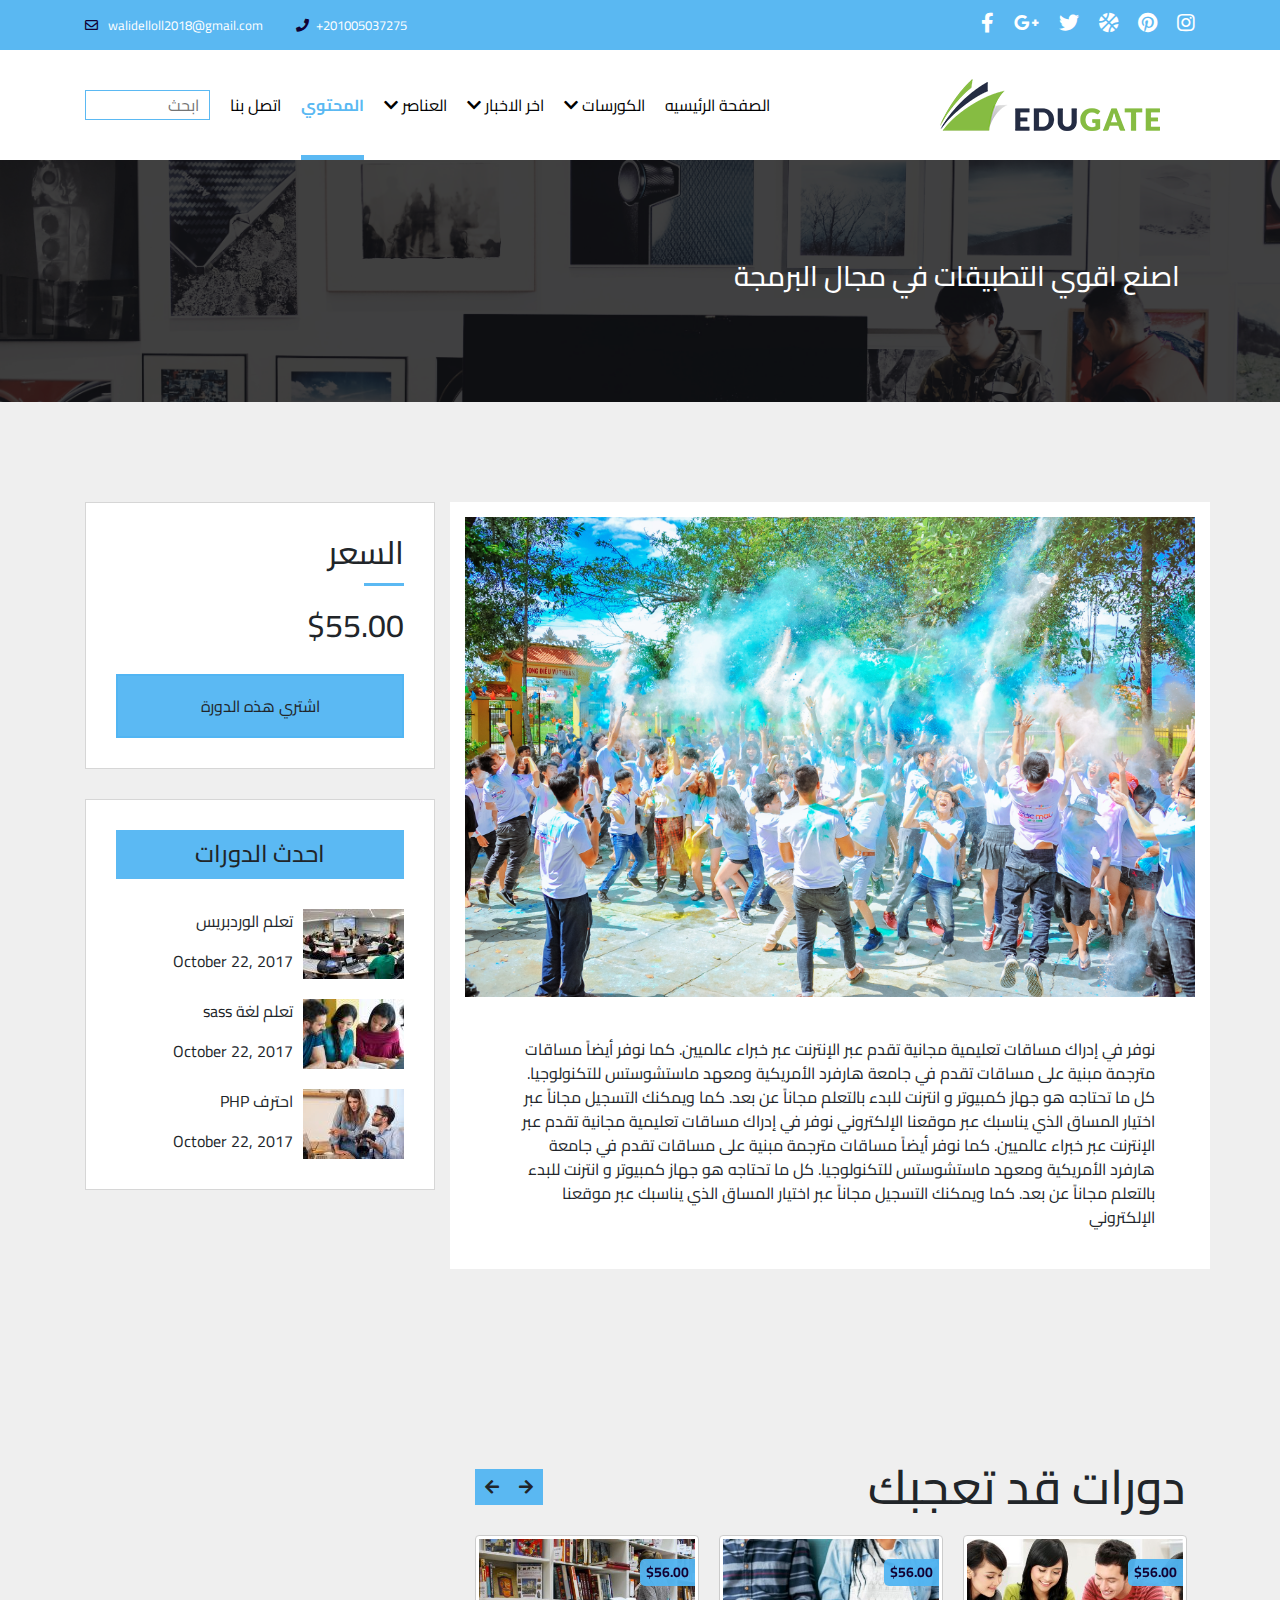
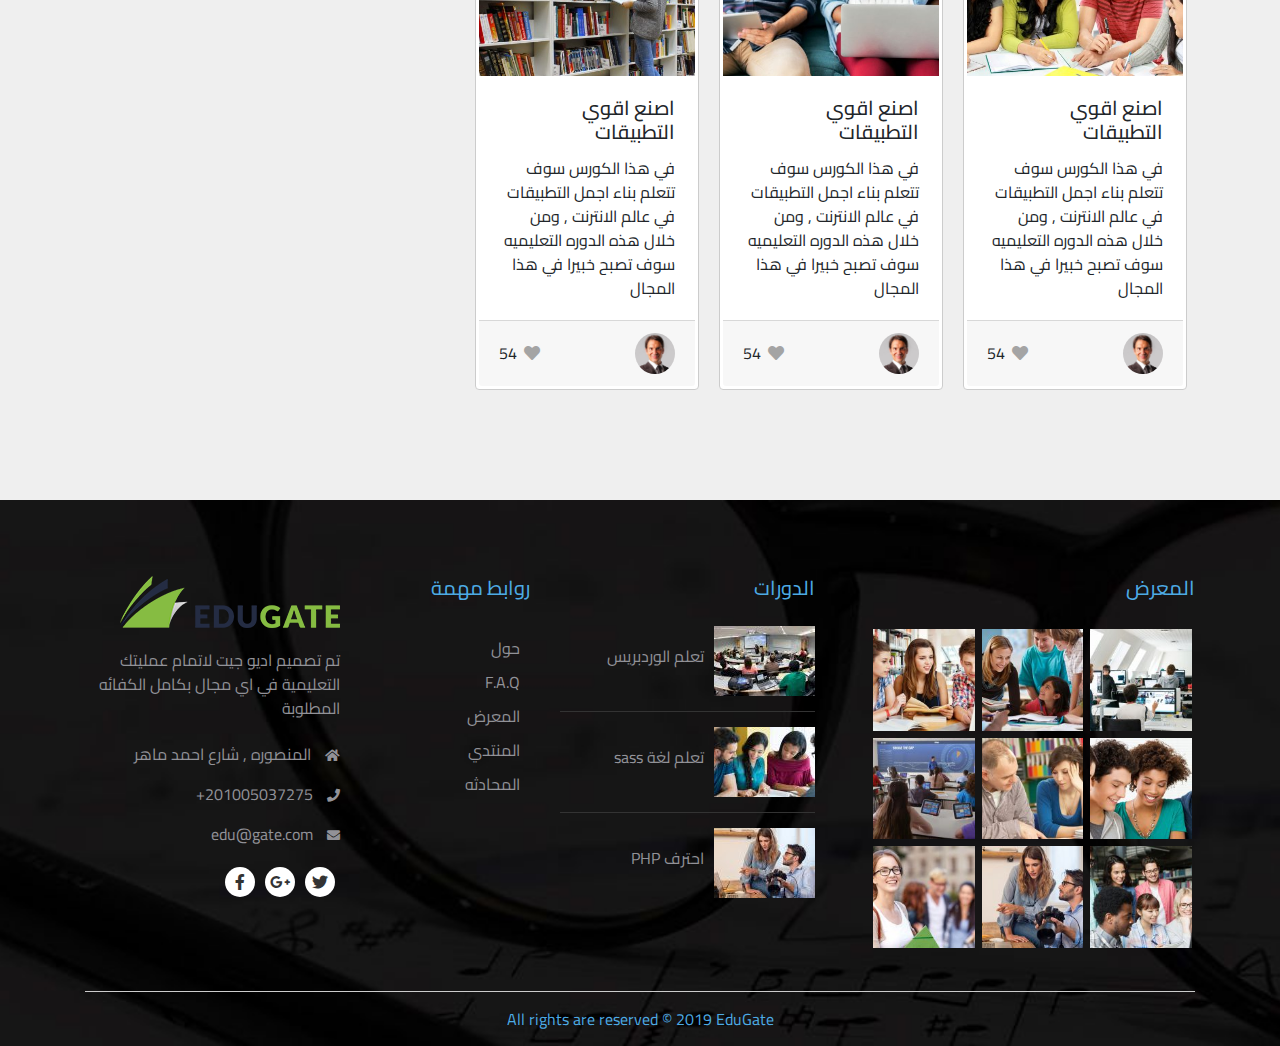
==== commit 74e4f51e: "the fial touch" ====
--- a/inner-pages/content.html
+++ b/inner-pages/content.html
@@ -152,15 +152,43 @@
     <section class="content text-right">
       <div class="container">
         <div class="row">
-          <div class="col-12 col-md-3 order-2 order-md-0">
+          <div class="col-12 col-md-4 order-2 order-md-0">
             <div class="holder">
               <div class="price-box">
                 <h4>السعر</h4>
                 <h5>$55.00</h5><a href="#">اشتري هذه الدورة</a>
               </div>
             </div>
-          </div>
-          <div class="col-12 col-md-9">
+            <div class="latest-courses">
+              <h4>احدث الدورات</h4>
+              <div class="wrapper">
+                <!--one blog-->
+                <div class="blog">
+                  <div class="img"> <img src="../images/footer-course1.jpg"></div>
+                  <div class="desc">
+                    <p><a href="#">تعلم الوردبريس</a></p><span>October 22, 2017</span>
+                  </div>
+                </div>
+                <!--one blog-->
+                <div class="blog">
+                  <div class="img"> <img src="../images/footer-course2.jpg"></div>
+                  <div class="desc">
+                    <p><a href="#">
+                        <bdi>sass</bdi> تعلم لغة</a></p><span>October 22, 2017</span>
+                  </div>
+                </div>
+                <!--one blog-->
+                <div class="blog">
+                  <div class="img"> <img src="../images/footer-course3.jpg"></div>
+                  <div class="desc">
+                    <p><a href="#">
+                        <bdi>PHP</bdi> احترف</a></p><span>October 22, 2017</span>
+                  </div>
+                </div>
+              </div>
+            </div>
+          </div>
+          <div class="right-content col-12 col-md-8">
             <div class="img"><img class="img-fluid" src="../images/content-1.jpg" alt="#"></div>
             <div class="text">
               <p>نوفر في إدراك مساقات تعليمية مجانية تقدم عبر الإنترنت عبر خبراء عالميين. كما نوفر أيضاً مساقات مترجمة مبنية على مساقات تقدم في جامعة هارفرد الأمريكية ومعهد ماستشوستس للتكنولوجيا. كل ما تحتاجه هو جهاز كمبيوتر و انترنت للبدء بالتعلم مجاناً عن بعد. كما ويمكنك التسجيل مجاناً عبر اختيار المساق الذي يناسبك عبر موقعنا الإلكتروني  نوفر في إدراك مساقات تعليمية مجانية تقدم عبر الإنترنت عبر خبراء عالميين. كما نوفر أيضاً مساقات مترجمة مبنية على مساقات تقدم في جامعة هارفرد الأمريكية ومعهد ماستشوستس للتكنولوجيا. كل ما تحتاجه هو جهاز كمبيوتر و انترنت للبدء بالتعلم مجاناً عن بعد. كما ويمكنك التسجيل مجاناً عبر اختيار المساق الذي يناسبك عبر موقعنا الإلكتروني</p>
@@ -178,7 +206,7 @@
       <div class="container"> 
         <h2 class="text-center">دورات قد تعجبك</h2>
         <div class="row justify-content-end">
-          <div class="related-courses col-12 col-md-9">
+          <div class="related-courses col-12 col-md-8">
             <div class="course-item text-right">
               <div class="card">
                 <div class="card-img-top"><img class="w-100" src="../images/course1.jpg" alt="#">
--- a/css/app.css
+++ b/css/app.css
@@ -197,13 +197,22 @@
 header nav .container .row .nav-links ul {
   position: relative;
 }
-header nav .container .row .nav-links ul li.search input {
+header nav .container .row .nav-links ul li.search form {
+  position: relative;
+}
+header nav .container .row .nav-links ul li.search form input {
   height: 30px;
   width: 125px;
   display: inline-block;
-  border: 1px solid #ccc;
-  border-radius: 5px;
+  border: 1px solid rgba(81, 181, 242, 0.94);
+  border-radius: 0px;
   padding-right: 10px;
+}
+header nav .container .row .nav-links ul li.search form .fa-search {
+  position: absolute;
+  left: 7px;
+  top: 18px;
+  color: rgba(81, 181, 242, 0.94);
 }
 header nav .container .row .nav-links ul li.link {
   float: right;
@@ -534,6 +543,7 @@
   cursor: grab;
 }
 .course .course-item .card {
+  background: white;
   border: 1px solid #ccc;
   padding: 3px;
 }
--- a/css/content.css
+++ b/css/content.css
@@ -135,7 +135,7 @@
 }
 
 body {
-  background-color: #f5f5f5;
+  background-color: #efefef;
 }
 
 /*
@@ -173,17 +173,19 @@
 .content {
   padding: 100px 0;
 }
-.content .row .holder {
+.content .row div .holder {
+  background: white;
   border: 1px solid #d6d6d6;
   padding: 30px;
-}
-.content .row .holder .price-box h4 {
+  margin-bottom: 30px;
+}
+.content .row div .holder .price-box h4 {
   font-size: 2rem;
   margin-bottom: 30px;
   position: relative;
   padding-bottom: 5px;
 }
-.content .row .holder .price-box h4::after {
+.content .row div .holder .price-box h4::after {
   content: "";
   position: absolute;
   bottom: -10px;
@@ -192,11 +194,11 @@
   width: 40px;
   background: rgba(81, 181, 242, 0.94);
 }
-.content .row .holder .price-box h5 {
+.content .row div .holder .price-box h5 {
   font-size: 2rem;
   margin-bottom: 30px;
 }
-.content .row .holder .price-box a {
+.content .row div .holder .price-box a {
   background-color: rgba(81, 181, 242, 0.94);
   border: 2px solid rgba(81, 181, 242, 0.94);
   display: block;
@@ -207,11 +209,51 @@
   transition: all 0.3s ease-out 0s;
   width: 100%;
 }
-.content .row .holder .price-box a:hover {
+.content .row div .holder .price-box a:hover {
   background: transparent;
 }
-.content .row .text {
-  margin: 40px 0;
+.content .row div .latest-courses {
+  background: white;
+  border: 1px solid #d6d6d6;
+  padding: 30px;
+}
+.content .row div .latest-courses h4 {
+  background-color: rgba(81, 181, 242, 0.94);
+  text-align: center;
+  padding: 10px;
+  margin-bottom: 30px;
+}
+.content .row div .latest-courses .wrapper .blog {
+  display: flex;
+  flex-direction: row-reverse;
+}
+.content .row div .latest-courses .wrapper .blog:not(:last-of-type) {
+  margin-bottom: 20px;
+}
+@media (min-width: 768px) {
+  .content .row div .latest-courses .wrapper .blog {
+    display: block;
+    text-align: center;
+  }
+}
+@media (min-width: 992px) {
+  .content .row div .latest-courses .wrapper .blog {
+    display: flex;
+    text-align: right;
+  }
+}
+.content .row div .latest-courses .wrapper .blog .img {
+  margin-left: 10px;
+}
+.content .row div .latest-courses .wrapper .blog .desc a:hover {
+  color: rgba(81, 181, 242, 0.94);
+}
+.content .row .right-content {
+  background: white;
+  padding-top: 15px;
+}
+.content .row .right-content .text {
+  margin: 40px;
 }
 
 /*
